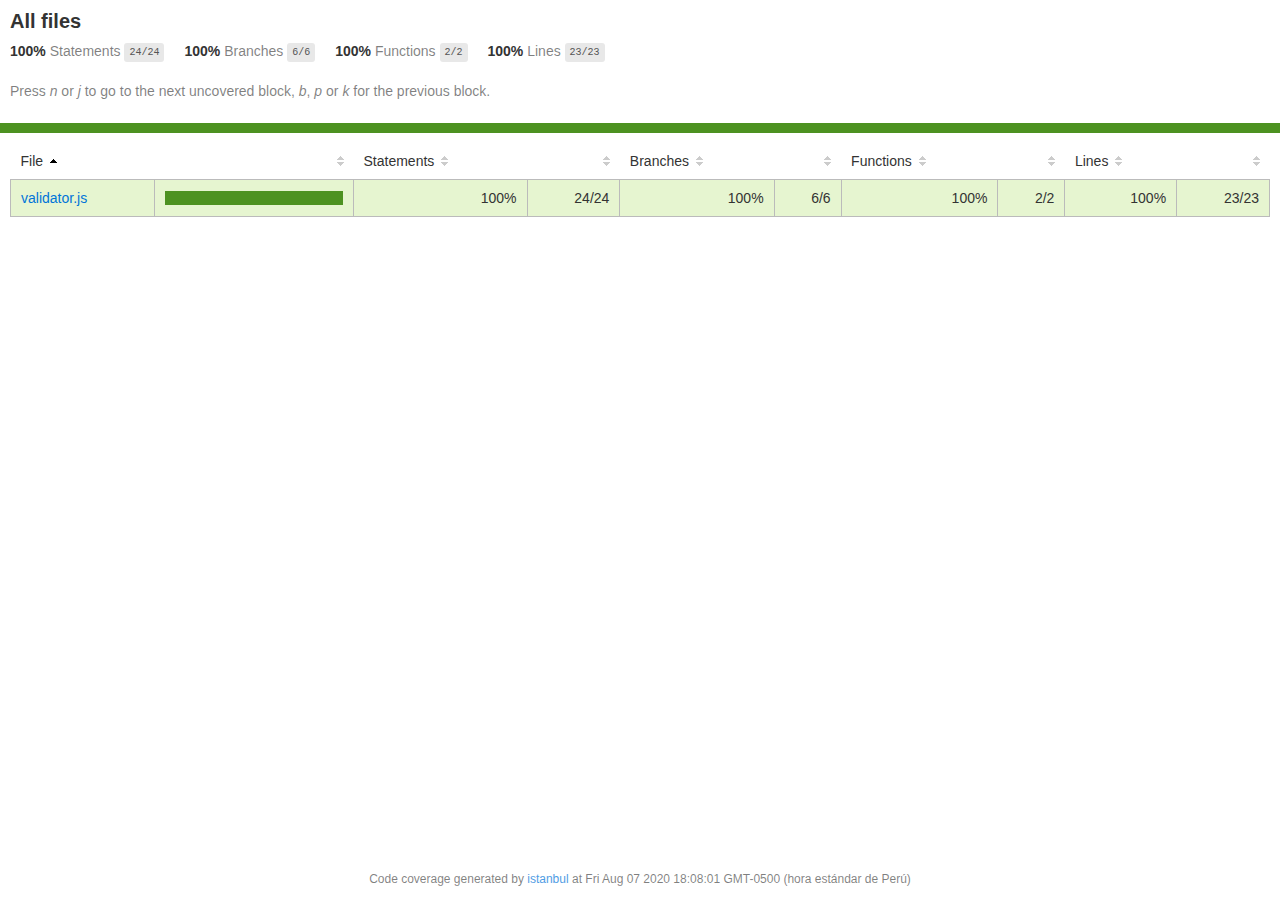
==== coverage/lcov-report/index.html @ 9cfd83d6 "Subir al Git hub" ====
<!doctype html>
<html lang="en">

<head>
    <title>Code coverage report for All files</title>
    <meta charset="utf-8" />
    <link rel="stylesheet" href="prettify.css" />
    <link rel="stylesheet" href="base.css" />
    <meta name="viewport" content="width=device-width, initial-scale=1">
    <style type='text/css'>
        .coverage-summary .sorter {
            background-image: url(sort-arrow-sprite.png);
        }
    </style>
</head>
    
<body>
<div class='wrapper'>
    <div class='pad1'>
        <h1>All files</h1>
        <div class='clearfix'>
            
            <div class='fl pad1y space-right2'>
                <span class="strong">100% </span>
                <span class="quiet">Statements</span>
                <span class='fraction'>24/24</span>
            </div>
        
            
            <div class='fl pad1y space-right2'>
                <span class="strong">100% </span>
                <span class="quiet">Branches</span>
                <span class='fraction'>6/6</span>
            </div>
        
            
            <div class='fl pad1y space-right2'>
                <span class="strong">100% </span>
                <span class="quiet">Functions</span>
                <span class='fraction'>2/2</span>
            </div>
        
            
            <div class='fl pad1y space-right2'>
                <span class="strong">100% </span>
                <span class="quiet">Lines</span>
                <span class='fraction'>23/23</span>
            </div>
        
            
        </div>
        <p class="quiet">
            Press <em>n</em> or <em>j</em> to go to the next uncovered block, <em>b</em>, <em>p</em> or <em>k</em> for the previous block.
        </p>
    </div>
    <div class='status-line high'></div>
    <div class="pad1">
<table class="coverage-summary">
<thead>
<tr>
   <th data-col="file" data-fmt="html" data-html="true" class="file">File</th>
   <th data-col="pic" data-type="number" data-fmt="html" data-html="true" class="pic"></th>
   <th data-col="statements" data-type="number" data-fmt="pct" class="pct">Statements</th>
   <th data-col="statements_raw" data-type="number" data-fmt="html" class="abs"></th>
   <th data-col="branches" data-type="number" data-fmt="pct" class="pct">Branches</th>
   <th data-col="branches_raw" data-type="number" data-fmt="html" class="abs"></th>
   <th data-col="functions" data-type="number" data-fmt="pct" class="pct">Functions</th>
   <th data-col="functions_raw" data-type="number" data-fmt="html" class="abs"></th>
   <th data-col="lines" data-type="number" data-fmt="pct" class="pct">Lines</th>
   <th data-col="lines_raw" data-type="number" data-fmt="html" class="abs"></th>
</tr>
</thead>
<tbody><tr>
	<td class="file high" data-value="validator.js"><a href="validator.js.html">validator.js</a></td>
	<td data-value="100" class="pic high">
	<div class="chart"><div class="cover-fill cover-full" style="width: 100%"></div><div class="cover-empty" style="width: 0%"></div></div>
	</td>
	<td data-value="100" class="pct high">100%</td>
	<td data-value="24" class="abs high">24/24</td>
	<td data-value="100" class="pct high">100%</td>
	<td data-value="6" class="abs high">6/6</td>
	<td data-value="100" class="pct high">100%</td>
	<td data-value="2" class="abs high">2/2</td>
	<td data-value="100" class="pct high">100%</td>
	<td data-value="23" class="abs high">23/23</td>
	</tr>

</tbody>
</table>
</div>
                <div class='push'></div><!-- for sticky footer -->
            </div><!-- /wrapper -->
            <div class='footer quiet pad2 space-top1 center small'>
                Code coverage generated by
                <a href="https://istanbul.js.org/" target="_blank">istanbul</a>
                at Fri Aug 07 2020 18:08:01 GMT-0500 (hora estándar de Perú)
            </div>
        </div>
        <script src="prettify.js"></script>
        <script>
            window.onload = function () {
                prettyPrint();
            };
        </script>
        <script src="sorter.js"></script>
        <script src="block-navigation.js"></script>
    </body>
</html>
---- coverage/lcov-report/prettify.css ----
.pln{color:#000}@media screen{.str{color:#080}.kwd{color:#008}.com{color:#800}.typ{color:#606}.lit{color:#066}.pun,.opn,.clo{color:#660}.tag{color:#008}.atn{color:#606}.atv{color:#080}.dec,.var{color:#606}.fun{color:red}}@media print,projection{.str{color:#060}.kwd{color:#006;font-weight:bold}.com{color:#600;font-style:italic}.typ{color:#404;font-weight:bold}.lit{color:#044}.pun,.opn,.clo{color:#440}.tag{color:#006;font-weight:bold}.atn{color:#404}.atv{color:#060}}pre.prettyprint{padding:2px;border:1px solid #888}ol.linenums{margin-top:0;margin-bottom:0}li.L0,li.L1,li.L2,li.L3,li.L5,li.L6,li.L7,li.L8{list-style-type:none}li.L1,li.L3,li.L5,li.L7,li.L9{background:#eee}
---- coverage/lcov-report/base.css ----
body, html {
  margin:0; padding: 0;
  height: 100%;
}
body {
    font-family: Helvetica Neue, Helvetica, Arial;
    font-size: 14px;
    color:#333;
}
.small { font-size: 12px; }
*, *:after, *:before {
  -webkit-box-sizing:border-box;
     -moz-box-sizing:border-box;
          box-sizing:border-box;
  }
h1 { font-size: 20px; margin: 0;}
h2 { font-size: 14px; }
pre {
    font: 12px/1.4 Consolas, "Liberation Mono", Menlo, Courier, monospace;
    margin: 0;
    padding: 0;
    -moz-tab-size: 2;
    -o-tab-size:  2;
    tab-size: 2;
}
a { color:#0074D9; text-decoration:none; }
a:hover { text-decoration:underline; }
.strong { font-weight: bold; }
.space-top1 { padding: 10px 0 0 0; }
.pad2y { padding: 20px 0; }
.pad1y { padding: 10px 0; }
.pad2x { padding: 0 20px; }
.pad2 { padding: 20px; }
.pad1 { padding: 10px; }
.space-left2 { padding-left:55px; }
.space-right2 { padding-right:20px; }
.center { text-align:center; }
.clearfix { display:block; }
.clearfix:after {
  content:'';
  display:block;
  height:0;
  clear:both;
  visibility:hidden;
  }
.fl { float: left; }
@media only screen and (max-width:640px) {
  .col3 { width:100%; max-width:100%; }
  .hide-mobile { display:none!important; }
}

.quiet {
  color: #7f7f7f;
  color: rgba(0,0,0,0.5);
}
.quiet a { opacity: 0.7; }

.fraction {
  font-family: Consolas, 'Liberation Mono', Menlo, Courier, monospace;
  font-size: 10px;
  color: #555;
  background: #E8E8E8;
  padding: 4px 5px;
  border-radius: 3px;
  vertical-align: middle;
}

div.path a:link, div.path a:visited { color: #333; }
table.coverage {
  border-collapse: collapse;
  margin: 10px 0 0 0;
  padding: 0;
}

table.coverage td {
  margin: 0;
  padding: 0;
  vertical-align: top;
}
table.coverage td.line-count {
    text-align: right;
    padding: 0 5px 0 20px;
}
table.coverage td.line-coverage {
    text-align: right;
    padding-right: 10px;
    min-width:20px;
}

table.coverage td span.cline-any {
    display: inline-block;
    padding: 0 5px;
    width: 100%;
}
.missing-if-branch {
    display: inline-block;
    margin-right: 5px;
    border-radius: 3px;
    position: relative;
    padding: 0 4px;
    background: #333;
    color: yellow;
}

.skip-if-branch {
    display: none;
    margin-right: 10px;
    position: relative;
    padding: 0 4px;
    background: #ccc;
    color: white;
}
.missing-if-branch .typ, .skip-if-branch .typ {
    color: inherit !important;
}
.coverage-summary {
  border-collapse: collapse;
  width: 100%;
}
.coverage-summary tr { border-bottom: 1px solid #bbb; }
.keyline-all { border: 1px solid #ddd; }
.coverage-summary td, .coverage-summary th { padding: 10px; }
.coverage-summary tbody { border: 1px solid #bbb; }
.coverage-summary td { border-right: 1px solid #bbb; }
.coverage-summary td:last-child { border-right: none; }
.coverage-summary th {
  text-align: left;
  font-weight: normal;
  white-space: nowrap;
}
.coverage-summary th.file { border-right: none !important; }
.coverage-summary th.pct { }
.coverage-summary th.pic,
.coverage-summary th.abs,
.coverage-summary td.pct,
.coverage-summary td.abs { text-align: right; }
.coverage-summary td.file { white-space: nowrap;  }
.coverage-summary td.pic { min-width: 120px !important;  }
.coverage-summary tfoot td { }

.coverage-summary .sorter {
    height: 10px;
    width: 7px;
    display: inline-block;
    margin-left: 0.5em;
    background: url(sort-arrow-sprite.png) no-repeat scroll 0 0 transparent;
}
.coverage-summary .sorted .sorter {
    background-position: 0 -20px;
}
.coverage-summary .sorted-desc .sorter {
    background-position: 0 -10px;
}
.status-line {  height: 10px; }
/* yellow */
.cbranch-no { background: yellow !important; color: #111; }
/* dark red */
.red.solid, .status-line.low, .low .cover-fill { background:#C21F39 }
.low .chart { border:1px solid #C21F39 }
.highlighted,
.highlighted .cstat-no, .highlighted .fstat-no, .highlighted .cbranch-no{
  background: #C21F39 !important;
}
/* medium red */
.cstat-no, .fstat-no, .cbranch-no, .cbranch-no { background:#F6C6CE }
/* light red */
.low, .cline-no { background:#FCE1E5 }
/* light green */
.high, .cline-yes { background:rgb(230,245,208) }
/* medium green */
.cstat-yes { background:rgb(161,215,106) }
/* dark green */
.status-line.high, .high .cover-fill { background:rgb(77,146,33) }
.high .chart { border:1px solid rgb(77,146,33) }
/* dark yellow (gold) */
.status-line.medium, .medium .cover-fill { background: #f9cd0b; }
.medium .chart { border:1px solid #f9cd0b; }
/* light yellow */
.medium { background: #fff4c2; }

.cstat-skip { background: #ddd; color: #111; }
.fstat-skip { background: #ddd; color: #111 !important; }
.cbranch-skip { background: #ddd !important; color: #111; }

span.cline-neutral { background: #eaeaea; }

.coverage-summary td.empty {
    opacity: .5;
    padding-top: 4px;
    padding-bottom: 4px;
    line-height: 1;
    color: #888;
}

.cover-fill, .cover-empty {
  display:inline-block;
  height: 12px;
}
.chart {
  line-height: 0;
}
.cover-empty {
    background: white;
}
.cover-full {
    border-right: none !important;
}
pre.prettyprint {
    border: none !important;
    padding: 0 !important;
    margin: 0 !important;
}
.com { color: #999 !important; }
.ignore-none { color: #999; font-weight: normal; }

.wrapper {
  min-height: 100%;
  height: auto !important;
  height: 100%;
  margin: 0 auto -48px;
}
.footer, .push {
  height: 48px;
}
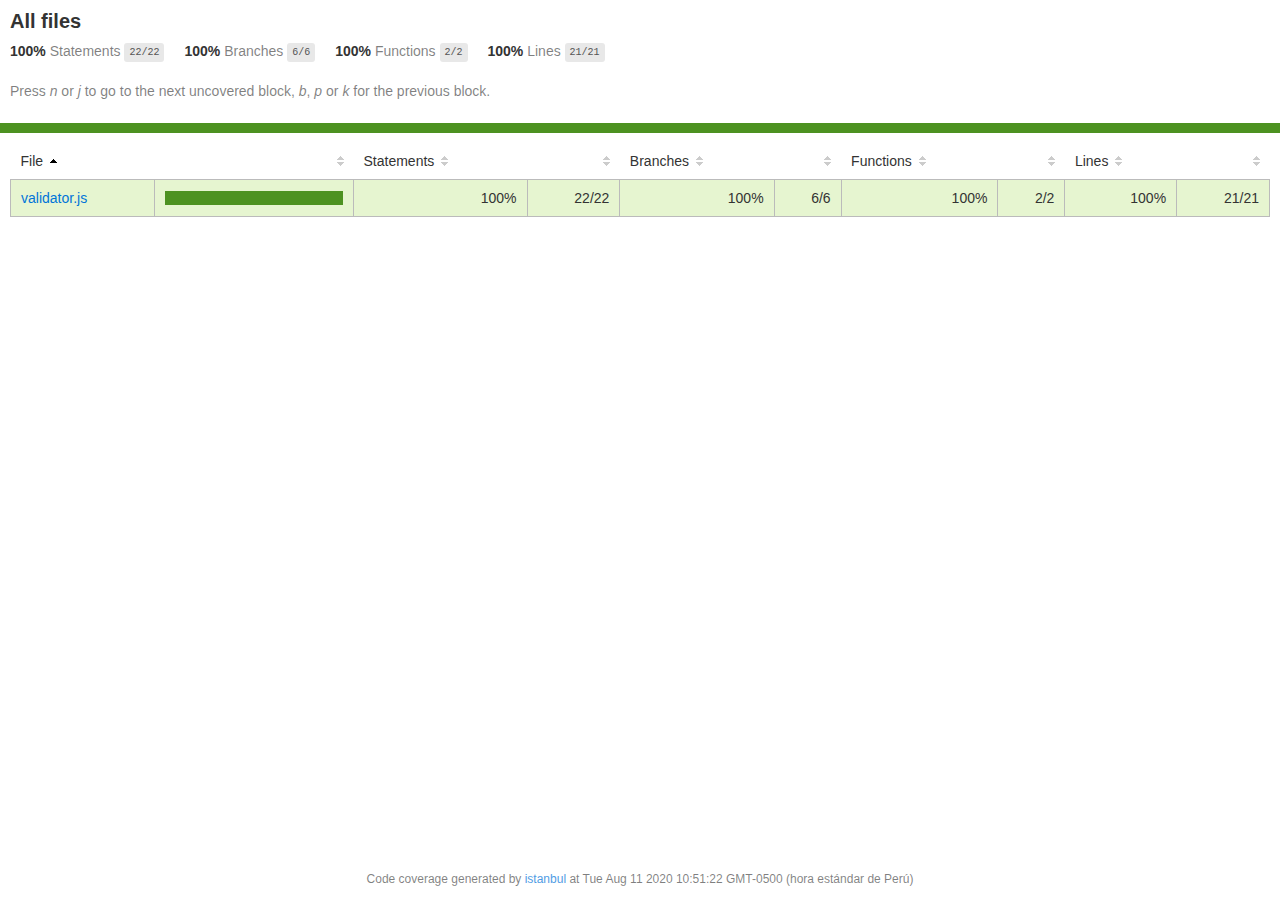
==== commit 80430d9a: "Cambios luego de feedback" ====
--- a/coverage/lcov-report/index.html
+++ b/coverage/lcov-report/index.html
@@ -24,7 +24,7 @@
             <div class='fl pad1y space-right2'>
                 <span class="strong">100% </span>
                 <span class="quiet">Statements</span>
-                <span class='fraction'>24/24</span>
+                <span class='fraction'>22/22</span>
             </div>
         
             
@@ -45,7 +45,7 @@
             <div class='fl pad1y space-right2'>
                 <span class="strong">100% </span>
                 <span class="quiet">Lines</span>
-                <span class='fraction'>23/23</span>
+                <span class='fraction'>21/21</span>
             </div>
         
             
@@ -77,13 +77,13 @@
 	<div class="chart"><div class="cover-fill cover-full" style="width: 100%"></div><div class="cover-empty" style="width: 0%"></div></div>
 	</td>
 	<td data-value="100" class="pct high">100%</td>
-	<td data-value="24" class="abs high">24/24</td>
+	<td data-value="22" class="abs high">22/22</td>
 	<td data-value="100" class="pct high">100%</td>
 	<td data-value="6" class="abs high">6/6</td>
 	<td data-value="100" class="pct high">100%</td>
 	<td data-value="2" class="abs high">2/2</td>
 	<td data-value="100" class="pct high">100%</td>
-	<td data-value="23" class="abs high">23/23</td>
+	<td data-value="21" class="abs high">21/21</td>
 	</tr>
 
 </tbody>
@@ -94,7 +94,7 @@
             <div class='footer quiet pad2 space-top1 center small'>
                 Code coverage generated by
                 <a href="https://istanbul.js.org/" target="_blank">istanbul</a>
-                at Fri Aug 07 2020 18:08:01 GMT-0500 (hora estándar de Perú)
+                at Tue Aug 11 2020 10:51:22 GMT-0500 (hora estándar de Perú)
             </div>
         </div>
         <script src="prettify.js"></script>
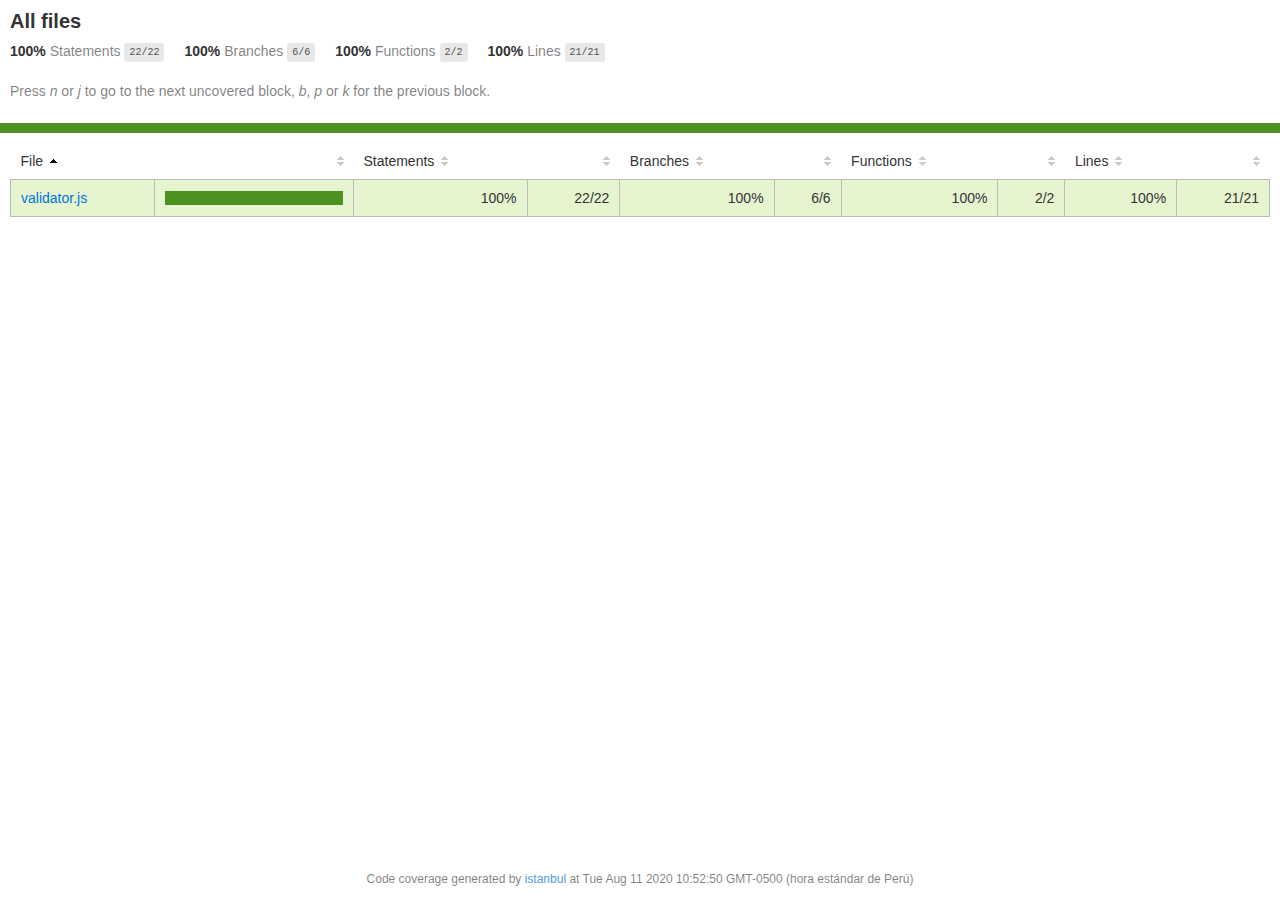
==== commit e9c9d810: "Sale sin guardar" ====
--- a/coverage/lcov-report/index.html
+++ b/coverage/lcov-report/index.html
@@ -94,7 +94,7 @@
             <div class='footer quiet pad2 space-top1 center small'>
                 Code coverage generated by
                 <a href="https://istanbul.js.org/" target="_blank">istanbul</a>
-                at Tue Aug 11 2020 10:51:22 GMT-0500 (hora estándar de Perú)
+                at Tue Aug 11 2020 10:52:50 GMT-0500 (hora estándar de Perú)
             </div>
         </div>
         <script src="prettify.js"></script>
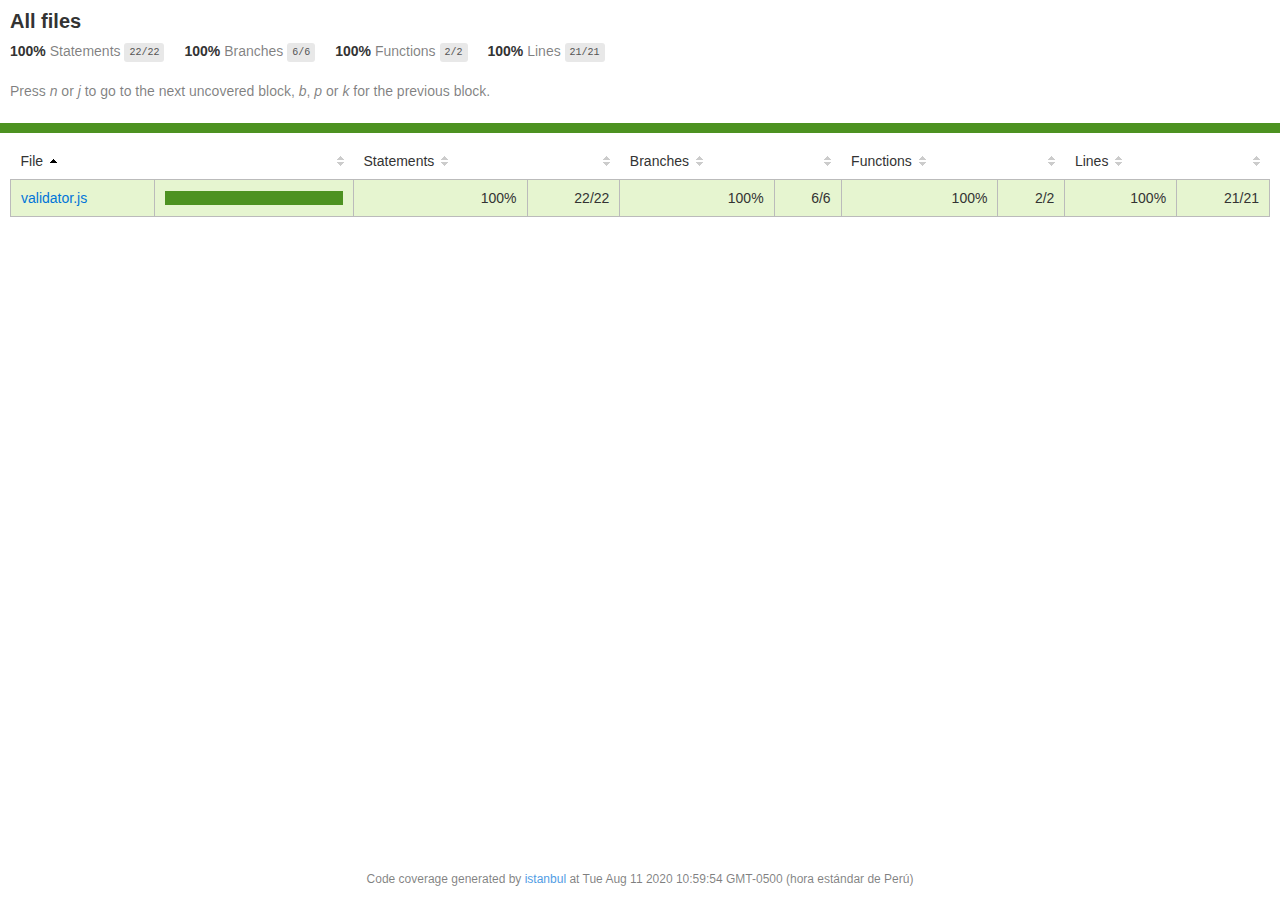
==== commit 0c314992: "Modificaciones" ====
--- a/coverage/lcov-report/index.html
+++ b/coverage/lcov-report/index.html
@@ -94,7 +94,7 @@
             <div class='footer quiet pad2 space-top1 center small'>
                 Code coverage generated by
                 <a href="https://istanbul.js.org/" target="_blank">istanbul</a>
-                at Tue Aug 11 2020 10:52:50 GMT-0500 (hora estándar de Perú)
+                at Tue Aug 11 2020 10:59:54 GMT-0500 (hora estándar de Perú)
             </div>
         </div>
         <script src="prettify.js"></script>
